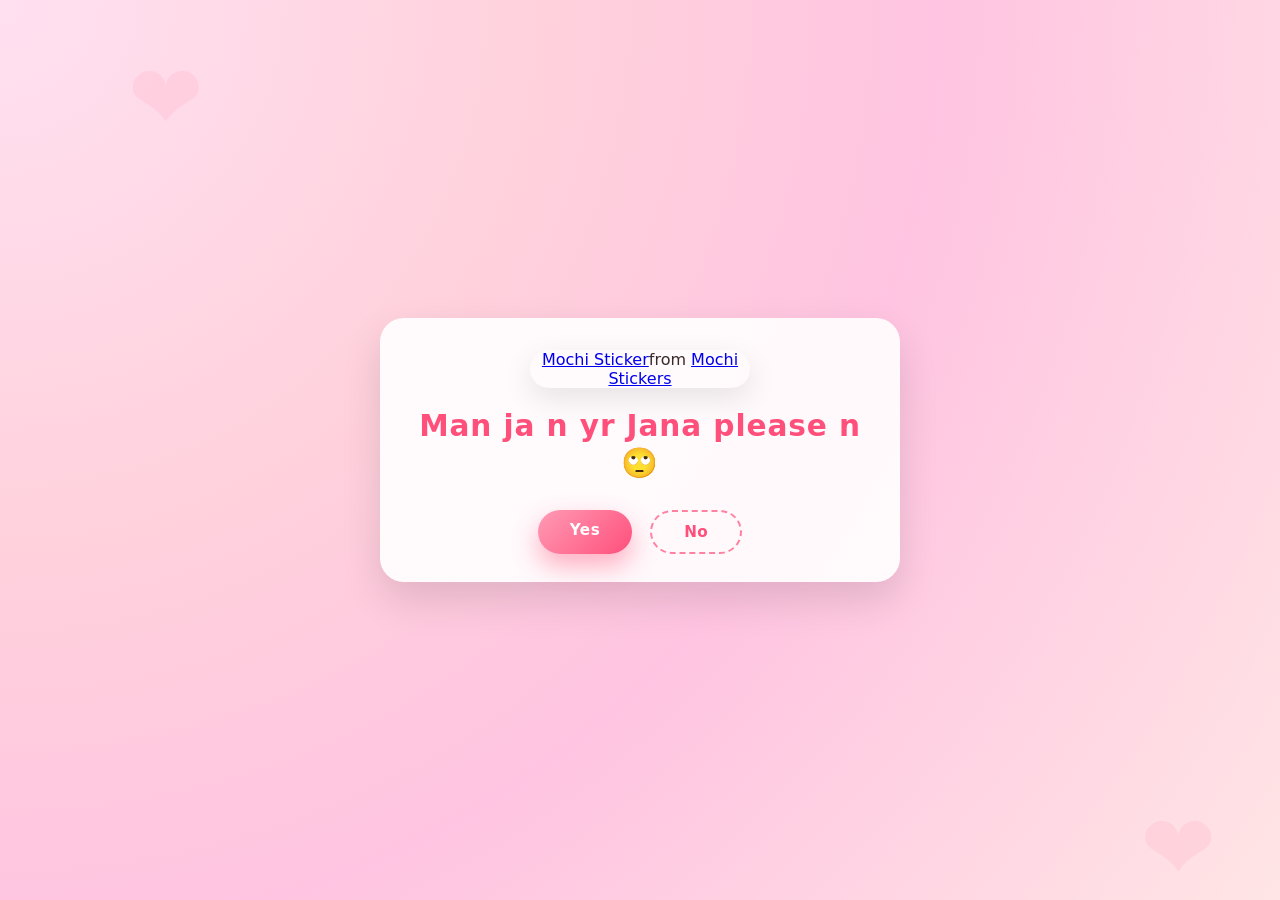
==== no1.html @ c8dabf45 "First Commit" ====
<!DOCTYPE html>
<html lang="en">
  <head>
    <meta charset="UTF-8" />
    <meta name="viewport" content="width=device-width, initial-scale=1.0" />
    <title>Ask Her Out</title>

    <link rel="stylesheet" href="./style.css" />
  </head>
  <body>
    <div class="container">
      <div
        class="tenor-gif-embed"
        data-postid="22050818"
        data-share-method="host"
        data-aspect-ratio="1"
        data-width="100%"
      >
        <a href="https://tenor.com/view/mochi-gif-22050818">Mochi Sticker</a
        >from
        <a href="https://tenor.com/search/mochi-stickers">Mochi Stickers</a>
      </div>
      <script
        type="text/javascript"
        async
        src="https://tenor.com/embed.js"
      ></script>
      <h1>Man ja n yr Jana please n 🙄</h1>

      <div class="btn">
        <a href="yes.html">Yes</a>
        <a href="no2.html">No</a>
      </div>
    </div>
  </body>
</html>
---- style.css ----
* {
  margin: 0;
  padding: 0;
  box-sizing: border-box;
}

body {
  width: 100%;
  min-height: 100vh;
  display: flex;
  justify-content: center;
  align-items: center;
  background: radial-gradient(
    circle at top left,
    #ffe0f0 0,
    #ffd1dc 35%,
    #ffc4e1 60%,
    #ffe5e5 100%
  );
  font-family: system-ui, -apple-system, BlinkMacSystemFont, "Segoe UI",
    sans-serif;
  color: #3a2a2a;
  position: relative;
  overflow: hidden;
}

body::before,
body::after {
  content: "❤";
  position: fixed;
  font-size: 90px;
  color: #ff9bb5;
  opacity: 0.18;
  filter: blur(0.5px);
  animation: float-hearts 18s infinite linear;
  z-index: 0;
}

body::before {
  top: 5%;
  left: 10%;
}

body::after {
  bottom: 0;
  right: 5%;
  animation-delay: -9s;
}

@keyframes float-hearts {
  0% {
    transform: translateY(0) translateX(0) rotate(0deg);
  }
  50% {
    transform: translateY(-25px) translateX(10px) rotate(5deg);
  }
  100% {
    transform: translateY(0) translateX(0) rotate(0deg);
  }
}

.container {
  display: flex;
  flex-direction: column;
  text-align: center;
  align-items: center;
  gap: 20px;
  max-width: 520px;
  margin: 20px;
  padding: 32px 28px 28px;
  background: rgba(255, 255, 255, 0.9);
  border-radius: 24px;
  box-shadow: 0 18px 40px rgba(0, 0, 0, 0.12);
  position: relative;
  z-index: 1;
  animation: pop-in 0.7s ease-out both;
}

@keyframes pop-in {
  0% {
    opacity: 0;
    transform: translateY(14px) scale(0.96);
  }
  100% {
    opacity: 1;
    transform: translateY(0) scale(1);
  }
}

.container .tenor-gif-embed {
  max-width: 220px;
  border-radius: 20px;
  overflow: hidden;
  box-shadow: 0 10px 30px rgba(0, 0, 0, 0.1);
}

h1 {
  font-size: 1.85rem;
  line-height: 1.25;
  letter-spacing: 0.03em;
  color: #ff4f7b;
  text-shadow: 0 2px 0 rgba(255, 255, 255, 0.9);
}

h1 span.emoji {
  font-size: 2.1rem;
}

.container .btn {
  display: flex;
  gap: 18px;
  margin-top: 8px;
}

.btn a {
  text-decoration: none;
  color: #ffffff;
  background: linear-gradient(135deg, #ff7ea9, #ff4f7b);
  padding: 11px 32px;
  border-radius: 999px;
  box-shadow: 0 12px 26px rgba(255, 79, 123, 0.45);
  font-weight: 600;
  letter-spacing: 0.03em;
  font-size: 0.95rem;
  position: relative;
  overflow: hidden;
  transform: translateY(0);
  transition:
    transform 0.15s ease-out,
    box-shadow 0.15s ease-out,
    background 0.2s ease-out,
    filter 0.2s ease-out;
}

.btn a::after {
  content: "";
  position: absolute;
  inset: 0;
  background: radial-gradient(
    circle at 0 0,
    rgba(255, 255, 255, 0.45),
    transparent 55%
  );
  opacity: 0;
  transition: opacity 0.2s ease-out;
}

.btn a:hover {
  transform: translateY(-2px) scale(1.03);
  box-shadow: 0 16px 34px rgba(255, 79, 123, 0.6);
}

.btn a:hover::after {
  opacity: 1;
}

.btn a:active {
  transform: translateY(0);
  box-shadow: 0 10px 22px rgba(255, 79, 123, 0.45);
}

/* Yes button (first link) */
.btn a:first-child {
  background: linear-gradient(135deg, #ff9bb5, #ff4f7b);
}

/* No button (second link) */
.btn a:last-child {
  background: transparent;
  color: #ff4f7b;
  border: 2px dashed rgba(255, 79, 123, 0.7);
  box-shadow: none;
}

.btn a:last-child:hover {
  background: rgba(255, 249, 250, 0.9);
  box-shadow: 0 10px 24px rgba(0, 0, 0, 0.08);
}
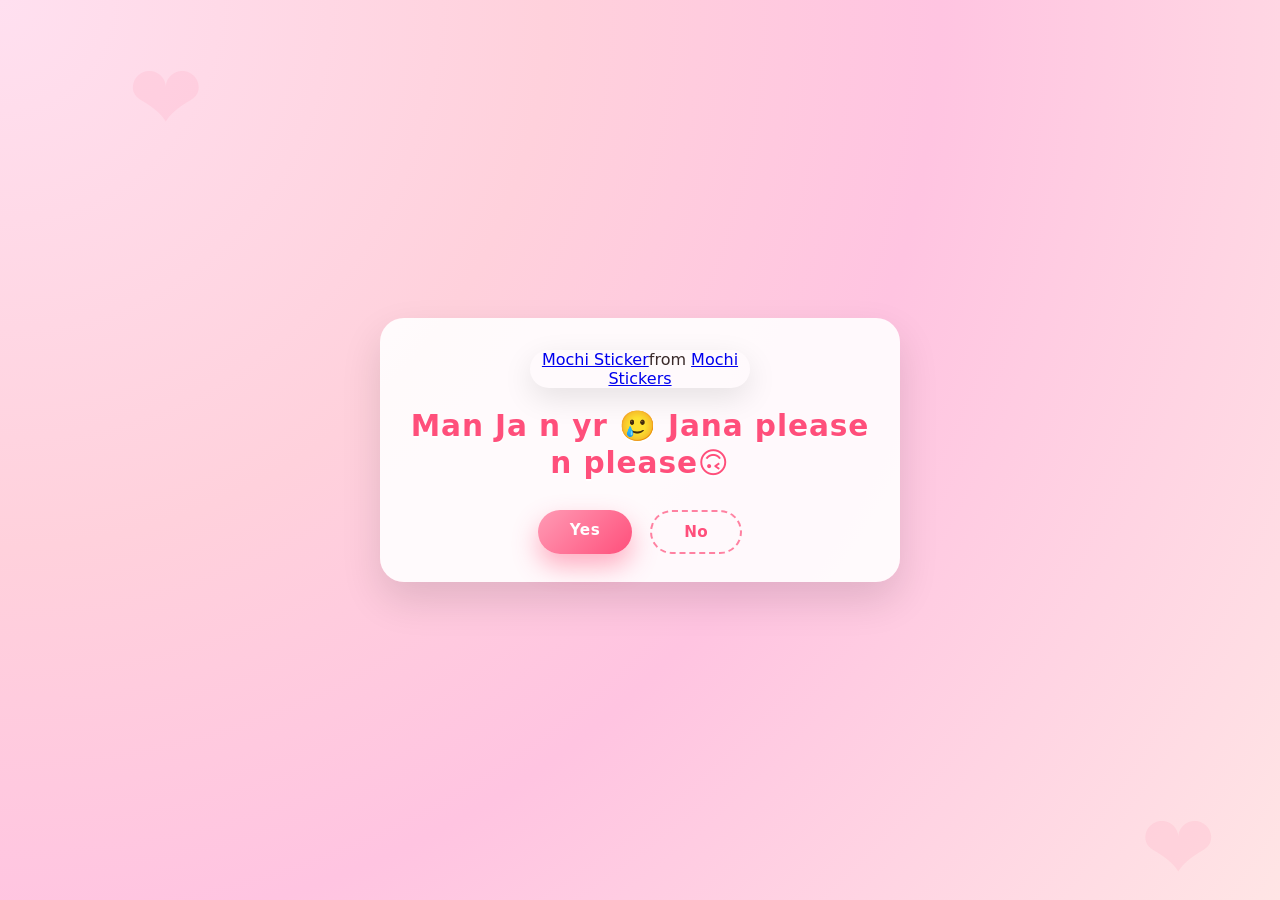
==== commit 763bf042: "Changes Done in the comments" ====
--- a/no1.html
+++ b/no1.html
@@ -25,7 +25,7 @@
         async
         src="https://tenor.com/embed.js"
       ></script>
-      <h1>Man ja n yr Jana please n 🙄</h1>
+      <h1>Man Ja n yr 🥲 Jana please n please🙃</h1>
 
       <div class="btn">
         <a href="yes.html">Yes</a>
